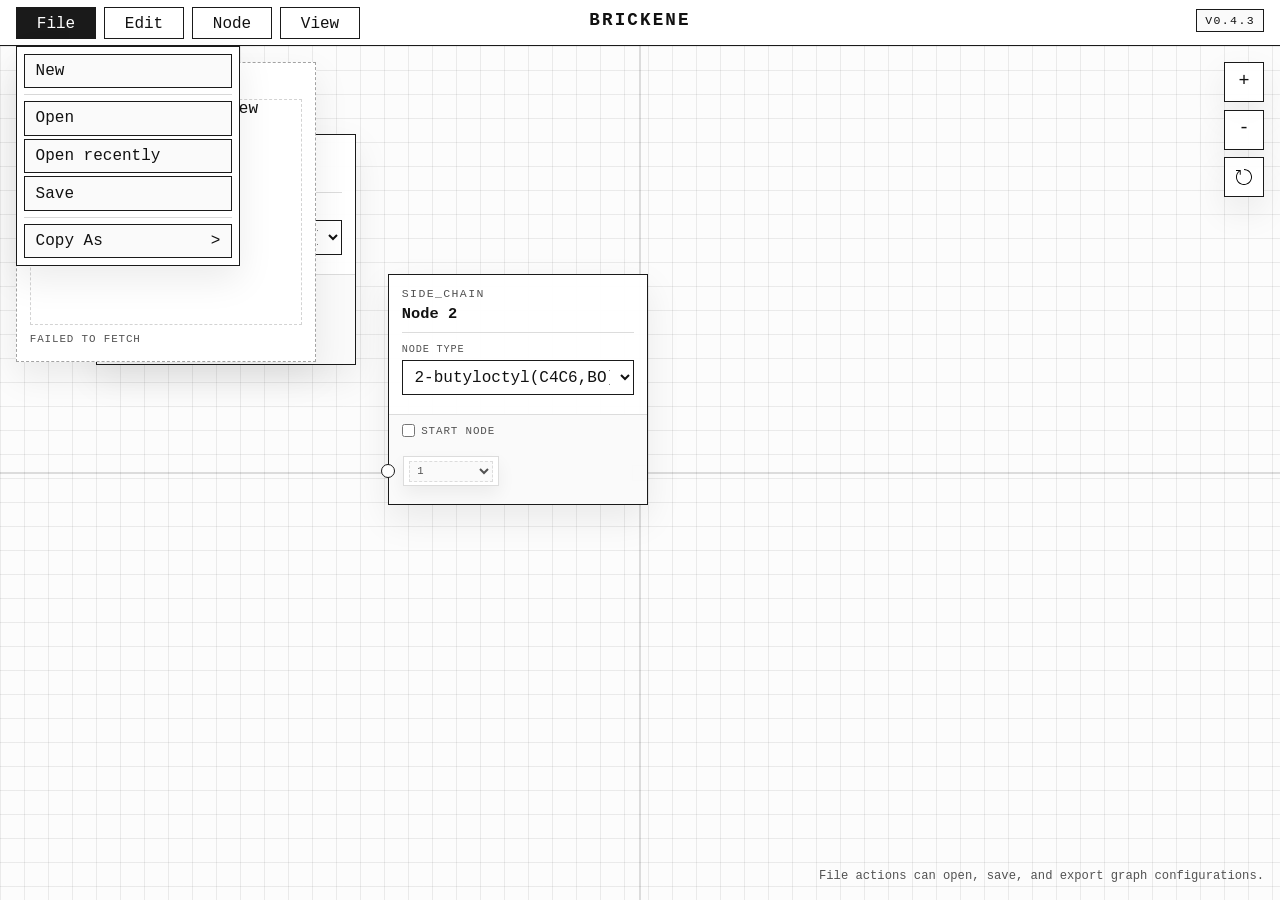
==== brickene/frontend/index.html @ b6db72d8 "feat: add more buttons in sub-menu; add a 'reset' button for zoom reset" ====
<!DOCTYPE html>
<html lang="en">
  <head>
    <meta charset="UTF-8" />
    <meta name="viewport" content="width=device-width, initial-scale=1.0" />
    <title>Brickene Frontend</title>
    <link rel="stylesheet" href="./styles.css" />
  </head>
  <body>
    <div class="app-shell">
      <header class="menu-region" aria-label="Application menu">
        <div class="menu-row">
          <div class="menu-actions-wrap">
            <nav class="menu-actions" aria-label="Primary navigation">
              <button type="button" class="menu-button is-active" data-menu="file">File</button>
              <button type="button" class="menu-button" data-menu="edit">Edit</button>
              <button type="button" class="menu-button" data-menu="node">Node</button>
              <button type="button" class="menu-button" data-menu="view">View</button>
            </nav>

            <div id="submenu-dropdown" class="submenu-dropdown" aria-label="Sub-menu placeholder">
              <div id="submenu-content" class="submenu-content" role="menu"></div>
            </div>
          </div>

          <div class="brand-block">
            <h1>BRICKENE</h1>
          </div>

          <div class="menu-meta">
            <p id="menu-version" class="menu-version">v0.4.3</p>
          </div>
        </div>
      </header>

      <main class="canvas-region" aria-label="Canvas workspace">
        <input id="graph-file-input" type="file" accept=".brickene,application/json" hidden />
        <div id="canvas-viewport" class="canvas-viewport">
          <div class="canvas-zoom-controls" aria-label="Canvas zoom controls">
            <button id="canvas-zoom-in" type="button" class="canvas-zoom-button" aria-label="Zoom in">+</button>
            <button id="canvas-zoom-out" type="button" class="canvas-zoom-button" aria-label="Zoom out">-</button>
            <button
              id="canvas-zoom-reset"
              type="button"
              class="canvas-zoom-button canvas-zoom-button-reset"
              aria-label="Reset zoom"
            >
              <img
                class="canvas-zoom-button-icon"
                src="./assets/images/reset.svg"
                alt=""
                aria-hidden="true"
              />
            </button>
          </div>
          <p id="menu-state-copy" class="menu-status-copy" aria-live="polite">
            Menu commands are scaffolded for future integration.
          </p>
          <div id="canvas-layer" class="canvas-layer" aria-label="Canvas layer">
            <div class="canvas-grid" aria-hidden="true"></div>
            <div class="canvas-plane" aria-hidden="true">
              <div class="canvas-origin-marker"></div>
              <div class="canvas-axis canvas-axis-horizontal"></div>
              <div class="canvas-axis canvas-axis-vertical"></div>
            </div>
          </div>

          <section id="component-layer" class="component-layer" aria-label="Component layer">
            <div id="component-world" class="component-world">
              <svg id="edge-layer" class="edge-layer" aria-hidden="true"></svg>
              <div id="node-container" class="node-container" aria-live="polite"></div>
            </div>
            <div id="selection-rect" class="selection-rect" aria-hidden="true"></div>
          </section>

          <section id="render-layer" class="render-layer" aria-label="Render layer">
            <div id="render-preview-window" class="render-preview-window">
              <p class="render-preview-label">Render preview</p>
              <div class="render-preview-frame" aria-hidden="true">
                <img id="render-preview-image" class="render-preview-image" alt="Rendered graph preview" hidden />
              </div>
              <p id="render-preview-meta" class="render-preview-meta">Awaiting preview refresh.</p>
            </div>
          </section>

          <div id="canvas-context-menu" class="canvas-context-menu" role="menu" aria-label="Canvas context menu">
            <div
              id="canvas-node-portal"
              class="context-menu-portal"
              data-portal-key="canvas-node-categories"
            >
              <button
                id="canvas-node-portal-trigger"
                type="button"
                class="context-menu-item context-menu-portal-trigger"
                aria-haspopup="true"
                aria-expanded="false"
              >
                Create new node
              </button>
              <div
                id="canvas-node-category-menu"
                class="context-portal-menu context-portal-menu-secondary"
                role="menu"
                aria-label="Node categories"
              ></div>
            </div>
            <button type="button" class="context-menu-item" data-action="center">Center canvas</button>
            <div class="menu-separator context-menu-separator" role="separator"></div>
            <button type="button" class="context-menu-item" data-action="close">Close menu</button>
          </div>

          <div id="node-context-menu" class="node-context-menu" role="menu" aria-label="Node context menu">
            <button type="button" class="context-menu-item node-context-item" data-action="delete">Delete node</button>
            <div class="menu-separator context-menu-separator" role="separator"></div>
            <button type="button" class="context-menu-item node-context-item" data-action="close">Close menu</button>
          </div>

          <div id="edge-context-menu" class="edge-context-menu" role="menu" aria-label="Edge context menu">
            <button type="button" class="context-menu-item edge-context-item" data-action="delete">Delete edge</button>
            <div class="menu-separator context-menu-separator" role="separator"></div>
            <button type="button" class="context-menu-item edge-context-item" data-action="close">Close menu</button>
          </div>

          <div id="port-command-panel" class="port-command-panel" hidden>
            <label class="port-command-label" for="port-command-input">Port command</label>
            <input
              id="port-command-input"
              class="port-command-input"
              type="text"
              placeholder="Search nodes by name or alias"
              autocomplete="off"
              spellcheck="false"
            />
            <div id="port-command-list" class="port-command-list" role="listbox" aria-label="Port command matches"></div>
          </div>
        </div>
      </main>
    </div>

    <script src="./scripts/state.js"></script>
    <script src="./scripts/brick-configs.js"></script>
    <script src="./scripts/menu.js"></script>
    <script src="./scripts/geometry.js"></script>
    <script src="./scripts/nodes.js"></script>
    <script src="./scripts/edges.js"></script>
    <script src="./scripts/persistence.js"></script>
    <script src="./scripts/render-layer.js"></script>
    <script src="./scripts/canvas.js"></script>
    <script src="./app.js"></script>
  </body>
</html>
---- brickene/frontend/styles.css ----
:root {
  --page-bg: #f5f5f5;
  --surface: #ffffff;
  --surface-muted: #fafafa;
  --border: #1a1a1a;
  --grid: rgba(26, 26, 26, 0.08);
  --text: #111111;
  --text-muted: #525252;
  --accent: #dcdcdc;
  --shadow: 0 14px 34px rgba(0, 0, 0, 0.08);
  --menu-button-height: 2rem;
  --menu-button-margin: 0.45rem;
  --menu-height: calc(var(--menu-button-height) + var(--menu-button-margin) * 2);
  --port-info-gap: 8px;
}

* {
  box-sizing: border-box;
}

html,
body {
  margin: 0;
  width: 100%;
  height: 100%;
  overflow: hidden;
}

body {
  min-width: 1200px;
  background: var(--page-bg);
  color: var(--text);
  font-family: Consolas, "Liberation Mono", Menlo, Monaco, monospace;
}

button,
input,
select,
textarea {
  font: inherit;
}

.app-shell {
  display: grid;
  grid-template-rows: var(--menu-height) minmax(0, 1fr);
  width: 100%;
  height: 100vh;
  overflow: hidden;
}

.menu-region {
  display: block;
  position: relative;
  z-index: 30;
  height: var(--menu-height);
  padding: var(--menu-button-margin) 1rem;
  border-bottom: 1px solid var(--border);
  background: var(--surface);
}

.menu-row {
  position: relative;
  min-height: var(--menu-button-height);
  min-width: 0;
}

.brand-block,
.menu-meta {
  min-width: 0;
}

.brand-label,
.submenu-label,
.overlay-label,
.state-badge {
  margin: 0;
  font-size: 0.72rem;
  letter-spacing: 0.12em;
  text-transform: uppercase;
  color: var(--text-muted);
}

.brand-block h1,
.canvas-overlay h2,
.stage-copy h2 {
  margin: 0;
  font-size: 1.1rem;
  font-weight: 700;
  letter-spacing: 0.12em;
}

.menu-actions {
  display: flex;
  align-items: center;
  justify-content: flex-start;
  gap: 0.5rem;
  flex-wrap: nowrap;
  min-width: 0;
}

.menu-actions-wrap {
  position: absolute;
  top: 0;
  left: 0;
  min-width: 0;
}

.brand-block {
  position: absolute;
  top: 0.2rem;
  left: 50%;
  transform: translateX(-50%);
  text-align: center;
}

.menu-button {
  border: 1px solid var(--border);
  background: var(--surface);
  color: var(--text);
  height: var(--menu-button-height);
  padding: 0.42rem 0.82rem;
  min-width: 5rem;
  cursor: pointer;
}

.menu-button:hover,
.menu-button:focus-visible,
.menu-button.is-active {
  background: var(--border);
  color: var(--surface);
  outline: none;
}

.menu-status-copy {
  margin: 0;
  position: absolute;
  right: 16px;
  bottom: 16px;
  z-index: 7;
  max-width: min(30rem, calc(100% - 7rem));
  text-align: right;
  color: var(--text-muted);
  white-space: normal;
  font-size: 0.76rem;
  line-height: 1.35;
  background: transparent;
  pointer-events: none;
}

.menu-meta {
  position: absolute;
  top: 0.1rem;
  right: 0;
}

.menu-version,
.state-badge {
  margin: 0;
  display: inline-block;
  padding: 0.25rem 0.5rem;
  border: 1px solid var(--border);
  color: var(--text);
  background: var(--surface-muted);
  font-size: 0.72rem;
  letter-spacing: 0.12em;
  text-transform: uppercase;
}

.submenu-dropdown {
  position: absolute;
  top: calc(100% + 0.4rem);
  left: 0;
  z-index: 31;
  display: none;
  width: 14rem;
  padding: 0.45rem;
  border: 1px solid var(--border);
  background: var(--surface);
  box-shadow: var(--shadow);
}

.submenu-content {
  display: grid;
  gap: 0.2rem;
}

.menu-separator {
  width: 100%;
  height: 1px;
  background: rgba(17, 17, 17, 0.16);
}

.submenu-separator {
  margin: 0.18rem 0;
}

.submenu-dropdown.is-open {
  display: block;
}

.submenu-pill {
  display: flex;
  align-items: center;
  justify-content: flex-start;
  min-height: 2rem;
  width: 100%;
  padding: 0.45rem 0.65rem;
  border: 1px solid var(--border);
  background: var(--surface-muted);
  color: var(--text);
  text-align: left;
  cursor: pointer;
}

.submenu-pill:hover,
.submenu-pill:focus-visible {
  background: var(--border);
  color: var(--surface);
  outline: none;
}

.submenu-portal {
  position: relative;
}

.submenu-portal-trigger {
  position: relative;
  padding-right: 1.7rem;
}

.submenu-portal-trigger::after {
  content: ">";
  position: absolute;
  top: 50%;
  right: 0.65rem;
  transform: translateY(-50%);
}

.submenu-tertiary-menu {
  position: absolute;
  top: 0;
  left: calc(100% - 1px);
  z-index: 6;
  display: none;
  width: 12rem;
  padding: 0.45rem;
  border: 1px solid var(--border);
  background: var(--surface);
  box-shadow: var(--shadow);
}

.submenu-portal:hover > .submenu-tertiary-menu,
.submenu-portal:focus-within > .submenu-tertiary-menu {
  display: block;
}

.submenu-tertiary-menu .submenu-content {
  margin-top: 0;
}

.canvas-region {
  position: relative;
  z-index: 0;
  overflow: hidden;
  background: var(--surface-muted);
}

.canvas-viewport {
  position: absolute;
  inset: 0;
  overflow: hidden;
  cursor: default;
}

.canvas-zoom-controls {
  position: absolute;
  top: 16px;
  right: 16px;
  z-index: 6;
  display: grid;
  gap: 0.45rem;
  pointer-events: auto;
}

.canvas-zoom-button {
  display: grid;
  place-items: center;
  width: 2.5rem;
  height: 2.5rem;
  border: 1px solid var(--border);
  background: rgba(255, 255, 255, 0.94);
  color: var(--text);
  font-size: 1.15rem;
  line-height: 1;
  cursor: pointer;
  box-shadow: var(--shadow);
}

.canvas-zoom-button-reset {
  padding: 0.45rem;
}

.canvas-zoom-button-icon {
  display: block;
  width: 1rem;
  height: 1rem;
  object-fit: contain;
}

.canvas-zoom-button-reset:hover .canvas-zoom-button-icon,
.canvas-zoom-button-reset:focus-visible .canvas-zoom-button-icon {
  filter: brightness(0) invert(1);
}

.canvas-zoom-button:hover,
.canvas-zoom-button:focus-visible {
  background: var(--border);
  color: var(--surface);
  outline: none;
}

.canvas-viewport.is-pan-ready {
  cursor: grab;
}

.canvas-viewport.is-dragging {
  cursor: grabbing;
}

.canvas-viewport.is-interacting,
.canvas-viewport.is-interacting * {
  -webkit-user-select: none;
  user-select: none;
}

.canvas-layer,
.component-layer,
.component-world,
.node-container,
.render-layer,
.canvas-context-menu,
.node-context-menu,
.canvas-grid,
.canvas-plane {
  position: absolute;
}

.canvas-layer,
.component-layer {
  inset: 0;
}

.canvas-layer {
  overflow: hidden;
  background: rgba(255, 255, 255, 0.58);
  --canvas-offset-x: 0px;
  --canvas-offset-y: 0px;
}

.canvas-grid {
  inset: 0;
  background-image:
    linear-gradient(var(--grid) 1px, transparent 1px),
    linear-gradient(90deg, var(--grid) 1px, transparent 1px);
  background-size: 32px 32px;
  background-position: 0 0;
}

.canvas-plane {
  inset: 0;
}

.canvas-origin-marker {
  position: absolute;
  top: calc(50% + var(--canvas-offset-y) - 8px);
  left: calc(50% + var(--canvas-offset-x) - 8px);
  width: 16px;
  height: 16px;
  border: 1px solid var(--border);
  background: var(--surface);
}

.canvas-axis {
  position: absolute;
  background: rgba(26, 26, 26, 0.14);
}

.canvas-axis-horizontal {
  top: calc(50% + var(--canvas-offset-y) - 1px);
  left: 0;
  right: 0;
  height: 2px;
}

.canvas-axis-vertical {
  top: 0;
  bottom: 0;
  left: calc(50% + var(--canvas-offset-x) - 1px);
  width: 2px;
}

.component-layer {
  z-index: 1;
  background: transparent;
  pointer-events: auto;
}

.render-layer {
  inset: 0;
  z-index: 5;
  background: transparent;
  pointer-events: none;
}

.render-preview-window {
  position: absolute;
  top: 16px;
  left: 16px;
  width: min(300px, calc(100vw - 32px));
  height: min(300px, calc(100vh - var(--menu-height) - 32px));
  padding: 0.8rem;
  border: 1px dashed rgba(17, 17, 17, 0.38);
  background: var(--surface);
  box-shadow: var(--shadow);
}

.render-preview-label,
.render-preview-meta {
  margin: 0;
  color: var(--text-muted);
  font-size: 0.68rem;
  letter-spacing: 0.08em;
  text-transform: uppercase;
}

.render-preview-frame {
  display: flex;
  align-items: center;
  justify-content: center;
  width: 100%;
  height: calc(100% - 2.9rem);
  margin-top: 0.7rem;
  margin-bottom: 0.5rem;
  border: 1px dashed rgba(17, 17, 17, 0.18);
  background: #ffffff;
  overflow: hidden;
}

.render-preview-image {
  display: block;
  width: 100%;
  height: 100%;
  object-fit: contain;
}

.component-world,
.edge-layer,
.node-container {
  inset: 0;
}

.component-world {
  transform-origin: 0 0;
}

.edge-layer {
  position: absolute;
  overflow: visible;
  pointer-events: none;
}

.edge-group {
  pointer-events: none;
}

.edge-line-outline,
.edge-line,
.edge-line-draft {
  fill: none;
  vector-effect: non-scaling-stroke;
}

.edge-line-outline {
  stroke: rgba(17, 17, 17, 0);
  stroke-width: 6;
  pointer-events: stroke;
}

.edge-line {
  stroke: var(--border);
  stroke-width: 2;
}

.edge-line.is-selected {
  stroke-width: 3;
}

.edge-line-draft {
  stroke: var(--border);
  stroke-width: 2;
  stroke-dasharray: 6 4;
  opacity: 0.72;
}

.selection-rect {
  position: absolute;
  z-index: 3;
  display: none;
  border: 1px dashed var(--border);
  background: rgba(17, 17, 17, 0.08);
  pointer-events: none;
}

.selection-rect.is-visible {
  display: block;
}

.node-component {
  position: absolute;
  width: 260px;
  min-height: 0;
  padding: 0;
  border: 1px solid var(--border);
  background: rgba(255, 255, 255, 0.96);
  box-shadow: var(--shadow);
  cursor: move;
  user-select: none;
  overflow: visible;
}

.node-component,
.node-component * {
  -webkit-user-select: none;
  user-select: none;
}

.node-component.is-selected {
  outline: 2px solid var(--border);
  outline-offset: 2px;
}

.node-component.is-dragging {
  box-shadow: 0 18px 38px rgba(0, 0, 0, 0.14);
}

.node-header,
.node-body {
  display: grid;
  gap: 0.35rem;
}

.node-content {
  display: grid;
  grid-template-rows: auto auto;
}

.node-info-area,
.node-port-area {
  padding-left: 0.8rem;
  padding-right: 0.8rem;
}

.node-info-area {
  padding-top: 0.7rem;
  padding-bottom: 0.55rem;
}

.node-port-area {
  position: relative;
  padding-top: 0.55rem;
  padding-bottom: 0.8rem;
  border-top: 1px solid var(--accent);
  background: rgba(250, 250, 250, 0.88);
}

.node-start-option {
  display: inline-flex;
  align-items: center;
  gap: 0.4rem;
  color: var(--text-muted);
  font-size: 0.68rem;
  letter-spacing: 0.08em;
  text-transform: uppercase;
}

.node-start-option input {
  margin: 0;
}

.node-port-area-content {
  display: grid;
  grid-template-columns: minmax(0, 1fr) minmax(0, 1fr);
  gap: 0.6rem;
  align-items: start;
  margin-top: 0.55rem;
}

.node-port-area-content.is-start-node {
  grid-template-columns: minmax(0, 1fr);
}

.node-port-column {
  display: grid;
  gap: 0.45rem;
}

.node-port-column-left {
  align-content: start;
}

.node-port-column-right {
  align-content: start;
  gap: 0.28rem;
}

.node-port-entry {
  display: flex;
  width: 100%;
  min-height: 40px;
  align-items: center;
}

.node-port-entry-left {
  justify-content: flex-start;
  gap: var(--port-info-gap);
}

.node-port-entry-right {
  justify-content: flex-end;
  gap: var(--port-info-gap);
}

.node-header {
  padding-bottom: 0.55rem;
  border-bottom: 1px solid var(--accent);
}

.node-title,
.node-subtitle,
.node-description,
.node-port-name {
  margin: 0;
}

.node-title {
  font-size: 0.96rem;
  font-weight: 700;
}

.node-subtitle,
.node-description,
.node-port-name {
  color: var(--text-muted);
  font-size: 0.78rem;
  line-height: 1.45;
}

.node-body {
  padding: 0.65rem 0;
}

.node-type-field {
  display: grid;
  gap: 0.28rem;
}

.node-inline-config-field {
  display: grid;
  gap: 0.28rem;
}

.node-type-label,
.node-structure-preview-label {
  margin: 0;
  color: var(--text-muted);
  font-size: 0.64rem;
  letter-spacing: 0.08em;
  text-transform: uppercase;
}

.node-type-select {
  width: 100%;
  min-width: 0;
  padding: 0.42rem 0.48rem;
  border: 1px solid var(--border);
  background: var(--surface);
  color: var(--text);
  cursor: pointer;
}

.node-type-select:focus-visible {
  outline: 2px solid var(--border);
  outline-offset: 2px;
}

.node-control,
.node-control * {
  -webkit-user-select: text;
  user-select: text;
}

.node-inline-config-input {
  width: 100%;
  min-width: 0;
  min-height: 7rem;
  padding: 0.48rem;
  border: 1px solid var(--border);
  background: var(--surface);
  color: var(--text);
  resize: vertical;
}

.node-inline-config-input:focus-visible {
  outline: 2px solid var(--border);
  outline-offset: 2px;
}

.node-inline-config-feedback {
  margin: 0;
  color: var(--text-muted);
  font-size: 0.68rem;
  line-height: 1.4;
}

.node-inline-config-feedback.is-error {
  color: #7a1010;
}

.node-structure-preview {
  position: relative;
  display: flex;
  align-items: center;
  justify-content: center;
  min-height: 96px;
  padding: 0.35rem;
  border: 1px dashed var(--accent);
  background: rgba(255, 255, 255, 0.92);
  overflow: hidden;
}

.node-structure-image {
  display: block;
  width: 100%;
  max-height: 104px;
  object-fit: contain;
}

.node-structure-mask {
  position: absolute;
  inset: 0;
  background: transparent;
}

.node-structure-empty {
  margin: 0;
  color: var(--text-muted);
  font-size: 0.68rem;
  letter-spacing: 0.08em;
  text-transform: uppercase;
}

.node-port {
  position: relative;
  top: auto;
  width: 14px;
  height: 14px;
  padding: 0;
  border: 1px solid var(--border);
  border-radius: 999px;
  background: var(--surface);
  cursor: crosshair;
  transform: none;
}

.node-port.is-hover-target {
  outline: 2px solid var(--border);
  outline-offset: 2px;
}

.node-port-left {
  margin-left: calc(-0.8rem - 8px);
}

.node-port-right {
  margin-right: calc(-0.8rem - 8px);
  order: 2;
}

.node-port-info {
  position: relative;
  display: grid;
  gap: 0.15rem;
  width: 96px;
  padding: 0.2rem 0.3rem;
  border: 1px solid var(--accent);
  background: rgba(255, 255, 255, 0.96);
  box-shadow: 0 8px 18px rgba(0, 0, 0, 0.06);
}

.node-port-info-left {
  margin-left: 0;
}

.node-port-info-right {
  order: 1;
  margin-right: 0;
}

.node-port-name {
  margin-top: 0;
  padding: 0.18rem 0.22rem;
  border: 1px dashed var(--accent);
  background: var(--surface-muted);
  font-size: 0.66rem;
  line-height: 1.05;
  white-space: nowrap;
  overflow: hidden;
  text-overflow: ellipsis;
}

.node-port-select {
  width: 100%;
  min-width: 0;
  padding: 0.16rem 0.22rem;
  border: 1px dashed var(--accent);
  background: var(--surface-muted);
  color: var(--text-muted);
  font-size: 0.66rem;
  line-height: 1.05;
}

.node-port-select:focus-visible {
  outline: 2px solid var(--border);
  outline-offset: 1px;
}

.canvas-context-menu,
.node-context-menu,
.edge-context-menu {
  position: absolute;
  z-index: 4;
  display: none;
  width: max-content;
  max-width: calc(100% - 1rem);
  padding: 0.35rem;
  border: 1px solid var(--border);
  background: var(--surface);
  box-shadow: var(--shadow);
}

.canvas-context-menu {
  min-width: 12rem;
  overflow: visible;
}

.node-context-menu,
.edge-context-menu {
  min-width: 9rem;
}

.canvas-context-menu.is-open,
.node-context-menu.is-open,
.edge-context-menu.is-open {
  display: block;
}

.context-menu-item {
  display: block;
  width: 100%;
  padding: 0.45rem 0.65rem;
  border: 0;
  background: transparent;
  color: var(--text);
  text-align: left;
  cursor: pointer;
}

.context-menu-item:hover,
.context-menu-item:focus-visible {
  background: var(--border);
  color: var(--surface);
  outline: none;
}

.context-menu-portal {
  position: relative;
}

.context-menu-portal-trigger {
  position: relative;
  padding-right: 1.8rem;
}

.context-menu-portal-trigger::after {
  content: ">";
  position: absolute;
  top: 50%;
  right: 0.65rem;
  transform: translateY(-50%);
}

.context-menu-portal.is-open > .context-menu-portal-trigger {
  background: var(--border);
  color: var(--surface);
}

.context-portal-menu {
  position: absolute;
  top: 0;
  left: calc(100% - 1px);
  z-index: 1;
  display: none;
  min-width: 11rem;
  padding: 0.35rem;
  border: 1px solid var(--border);
  background: var(--surface);
  box-shadow: var(--shadow);
}

.context-menu-portal.is-open > .context-portal-menu {
  display: block;
}

.context-portal-menu-secondary {
  width: min(16rem, calc(100vw - 2rem));
  min-width: 15rem;
  max-height: min(18rem, calc(100vh - 5rem));
  padding: 0;
  overflow: hidden;
}

.context-menu-portal.is-open > .context-portal-menu-secondary {
  display: flex;
  flex-direction: column;
}

.context-portal-menu-tertiary {
  min-width: 16rem;
  max-height: min(24rem, calc(100vh - 5rem));
  padding: 0;
  overflow: hidden;
}

.context-menu-portal.is-open > .context-portal-menu-tertiary {
  display: flex;
  flex-direction: column;
}

.context-portal-query {
  flex: 0 0 auto;
  padding: 0.45rem;
  border-bottom: 1px solid var(--grid);
  background: var(--surface);
}

.context-portal-query-label {
  display: grid;
  gap: 0.35rem;
  color: var(--text-muted);
  font-size: 0.68rem;
  letter-spacing: 0.08em;
  text-transform: uppercase;
}

.context-portal-query-input {
  width: 100%;
  padding: 0.4rem 0.5rem;
  border: 1px solid var(--border);
  background: var(--surface-muted);
  color: var(--text);
  font: inherit;
}

.context-portal-query-input:focus-visible {
  outline: 2px solid var(--border);
  outline-offset: 1px;
}

.context-portal-menu-list {
  flex: 1 1 auto;
  min-height: 3rem;
  max-height: min(14rem, calc(100vh - 8rem));
  padding: 0.25rem;
  overflow-y: auto;
}

.context-portal-entry {
  padding-right: 0.65rem;
}

.context-menu-empty-state {
  margin: 0;
  padding: 0.7rem;
  color: var(--text-muted);
  font-size: 0.75rem;
  line-height: 1.4;
}

.context-menu-separator {
  margin: 0.2rem 0;
}

.port-command-panel {
  position: absolute;
  z-index: 6;
  width: 20rem;
  max-width: calc(100% - 1rem);
  padding: 0.6rem;
  border: 1px solid var(--border);
  background: var(--surface);
  box-shadow: var(--shadow);
}

.port-command-label {
  display: block;
  margin-bottom: 0.35rem;
  color: var(--text-muted);
  font-size: 0.68rem;
  letter-spacing: 0.08em;
  text-transform: uppercase;
}

.port-command-input {
  width: 100%;
  padding: 0.48rem 0.56rem;
  border: 1px solid var(--border);
  background: var(--surface-muted);
  color: var(--text);
  font: inherit;
}

.port-command-input:focus-visible {
  outline: 2px solid var(--border);
  outline-offset: 1px;
}

.port-command-list {
  display: grid;
  gap: 0.25rem;
  margin-top: 0.5rem;
  max-height: 15rem;
  overflow-y: auto;
}

.port-command-option {
  display: grid;
  gap: 0.16rem;
  width: 100%;
  padding: 0.38rem 0.45rem;
  border: 0;
  background: transparent;
  color: var(--text);
  text-align: left;
  cursor: pointer;
}

.port-command-option.is-selected,
.port-command-option:hover,
.port-command-option:focus-visible {
  background: var(--border);
  color: var(--surface);
  outline: none;
}

.port-command-option-title {
  font-size: 0.8rem;
}

.port-command-option-meta {
  font-size: 0.68rem;
  opacity: 0.78;
}

.canvas-viewport.is-edge-dragging,
.canvas-viewport.is-edge-dragging * {
  -webkit-user-select: none;
  user-select: none;
}
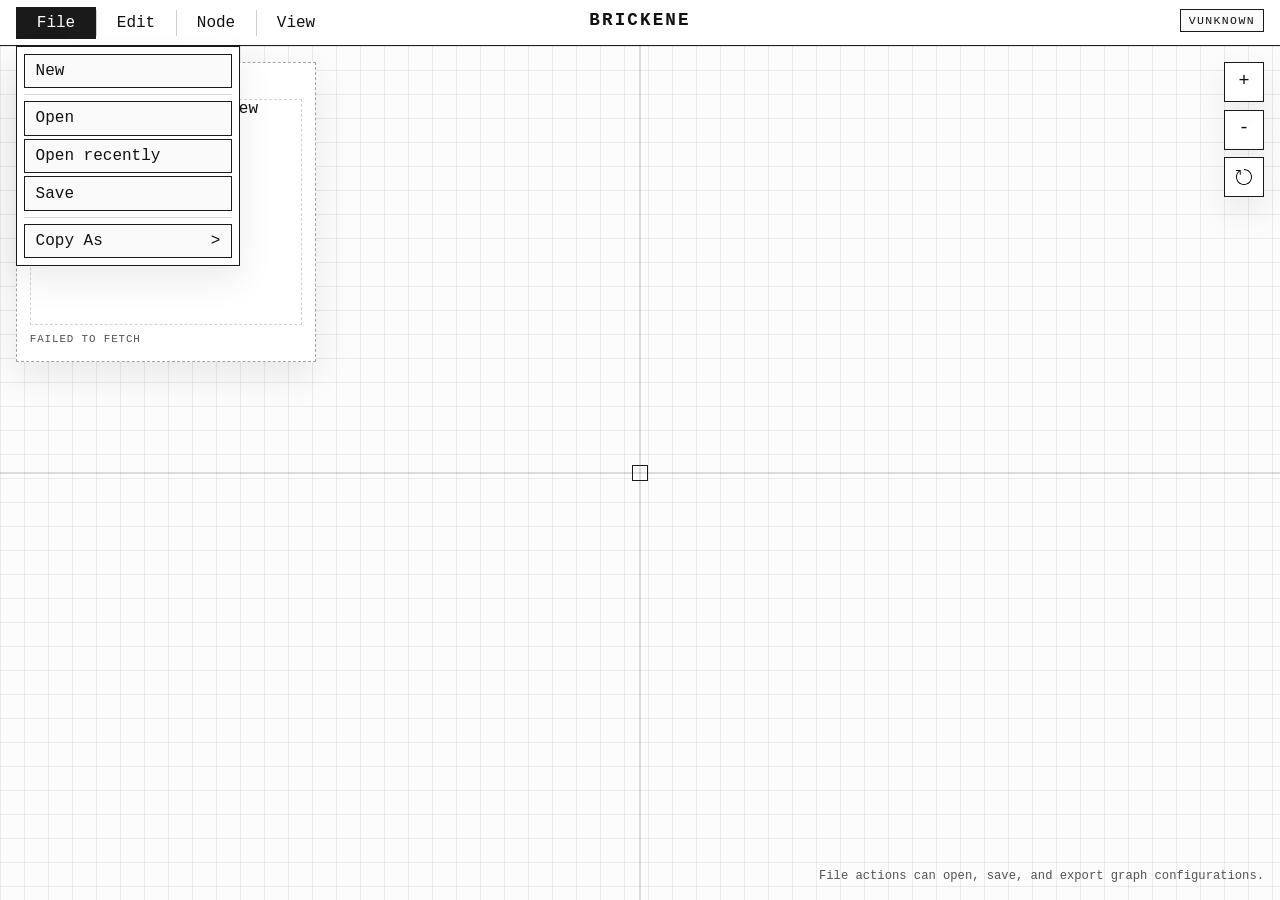
==== commit e122fcfe: "feat: add resizing parameter on every html page" ====
--- a/brickene/frontend/index.html
+++ b/brickene/frontend/index.html
@@ -148,5 +148,28 @@
     <script src="./scripts/render-layer.js"></script>
     <script src="./scripts/canvas.js"></script>
     <script src="./app.js"></script>
+
+    <!--
+      SCALE PARAMETER
+      Append ?scale=<ratio> to the page URL to resize all UI components
+      proportionally.  Example: index.html?scale=0.5
+
+      The same parameter is forwarded from iframe-example-small.html so the
+      editor can be embedded at a reduced size inside a narrower host frame.
+    -->
+    <script>
+      (function applyScaleParam() {
+        const raw = new URLSearchParams(location.search).get("scale");
+        const scale = parseFloat(raw);
+        if (!raw || isNaN(scale) || scale <= 0 || scale === 1) return;
+
+        const body = document.body;
+        body.style.transformOrigin = "top left";
+        body.style.transform = `scale(${scale})`;
+        body.style.width = `${100 / scale}%`;
+        body.style.height = `${100 / scale}vh`;
+        body.style.overflow = "hidden";
+      })();
+    </script>
   </body>
 </html>
--- a/brickene/frontend/styles.css
+++ b/brickene/frontend/styles.css
@@ -60,6 +60,7 @@
 
 .menu-row {
   position: relative;
+  height: 100%;
   min-height: var(--menu-button-height);
   min-width: 0;
 }
@@ -93,7 +94,8 @@
   display: flex;
   align-items: center;
   justify-content: flex-start;
-  gap: 0.5rem;
+  gap: 0;
+  height: 100%;
   flex-wrap: nowrap;
   min-width: 0;
 }
@@ -101,7 +103,9 @@
 .menu-actions-wrap {
   position: absolute;
   top: 0;
+  bottom: 0;
   left: 0;
+  height: 100%;
   min-width: 0;
 }
 
@@ -114,13 +118,24 @@
 }
 
 .menu-button {
-  border: 1px solid var(--border);
-  background: var(--surface);
-  color: var(--text);
-  height: var(--menu-button-height);
-  padding: 0.42rem 0.82rem;
+  position: relative;
+  border: 0;
+  background: transparent;
+  color: var(--text);
+  height: 100%;
+  padding: 0 0.95rem;
   min-width: 5rem;
   cursor: pointer;
+}
+
+.menu-button:not(:first-child)::before {
+  content: "";
+  position: absolute;
+  top: 10%;
+  bottom: 10%;
+  left: 0;
+  width: 1px;
+  background: rgba(17, 17, 17, 0.2);
 }
 
 .menu-button:hover,
@@ -484,14 +499,17 @@
   stroke: rgba(17, 17, 17, 0);
   stroke-width: 6;
   pointer-events: stroke;
+  cursor: pointer;
 }
 
 .edge-line {
   stroke: var(--border);
   stroke-width: 2;
+  cursor: pointer;
 }
 
 .edge-line.is-selected {
+  stroke: #bf2b2b;
   stroke-width: 3;
 }
 
@@ -517,13 +535,14 @@
 
 .node-component {
   position: absolute;
-  width: 260px;
+  width: var(--node-surface-width, 340px);
+  min-width: 12rem;
   min-height: 0;
   padding: 0;
-  border: 1px solid var(--border);
-  background: rgba(255, 255, 255, 0.96);
-  box-shadow: var(--shadow);
-  cursor: move;
+  border: 0;
+  background: transparent;
+  box-shadow: none;
+  cursor: default;
   user-select: none;
   overflow: visible;
 }
@@ -534,143 +553,130 @@
   user-select: none;
 }
 
-.node-component.is-selected {
+.node-component.is-selected,
+.node-component.is-dragging {
+  box-shadow: none;
+}
+
+.node-selection-surface {
+  position: relative;
+  margin: 0 auto;
+  overflow: visible;
+  cursor: move;
+}
+
+.node-selection-surface.is-selected {
   outline: 2px solid var(--border);
   outline-offset: 2px;
 }
 
-.node-component.is-dragging {
-  box-shadow: 0 18px 38px rgba(0, 0, 0, 0.14);
-}
-
-.node-header,
-.node-body {
-  display: grid;
-  gap: 0.35rem;
-}
-
-.node-content {
-  display: grid;
-  grid-template-rows: auto auto;
-}
-
-.node-info-area,
-.node-port-area {
-  padding-left: 0.8rem;
-  padding-right: 0.8rem;
-}
-
-.node-info-area {
-  padding-top: 0.7rem;
-  padding-bottom: 0.55rem;
-}
-
-.node-port-area {
-  position: relative;
-  padding-top: 0.55rem;
-  padding-bottom: 0.8rem;
-  border-top: 1px solid var(--accent);
-  background: rgba(250, 250, 250, 0.88);
-}
-
-.node-start-option {
-  display: inline-flex;
+.node-selection-surface.is-dragging {
+  filter: drop-shadow(0 18px 38px rgba(0, 0, 0, 0.18));
+}
+
+.node-image-frame {
+  position: absolute;
+  inset: 0;
+  box-sizing: border-box;
+  display: flex;
   align-items: center;
-  gap: 0.4rem;
+  justify-content: center;
+  padding: 9px;
+  border: 1px solid var(--border);
+  background: rgba(255, 255, 255, 0.98);
+  box-shadow: var(--shadow);
+}
+
+.node-image,
+.node-image-empty {
+  display: block;
+  width: 100%;
+  height: 100%;
+}
+
+.node-image {
+  object-fit: contain;
+}
+
+.node-tool-illustration {
+  display: block;
+  width: 100%;
+  height: 100%;
+  color: var(--text);
+}
+
+.node-tool-illustration-duplicator path {
+  fill: none;
+  stroke: currentColor;
+  stroke-width: 10;
+  stroke-linecap: round;
+  stroke-linejoin: round;
+}
+
+.node-tool-illustration-period {
+  display: grid;
+  place-items: center;
+  gap: 0.45rem;
+  border: 1px dashed var(--border);
+  background: linear-gradient(180deg, rgba(255, 255, 255, 0.98), rgba(245, 245, 245, 0.94));
+  text-transform: uppercase;
+  letter-spacing: 0.08em;
+}
+
+.node-tool-period-token {
+  font-size: 1rem;
+  font-weight: 700;
+}
+
+.node-tool-period-name {
+  font-size: 0.68rem;
   color: var(--text-muted);
-  font-size: 0.68rem;
+}
+
+.node-image-empty {
+  display: grid;
+  place-items: center;
+  color: var(--text-muted);
+  font-size: 0.72rem;
   letter-spacing: 0.08em;
   text-transform: uppercase;
-}
-
-.node-start-option input {
-  margin: 0;
-}
-
-.node-port-area-content {
-  display: grid;
-  grid-template-columns: minmax(0, 1fr) minmax(0, 1fr);
-  gap: 0.6rem;
-  align-items: start;
-  margin-top: 0.55rem;
-}
-
-.node-port-area-content.is-start-node {
-  grid-template-columns: minmax(0, 1fr);
-}
-
-.node-port-column {
-  display: grid;
-  gap: 0.45rem;
-}
-
-.node-port-column-left {
-  align-content: start;
-}
-
-.node-port-column-right {
-  align-content: start;
+  border: 1px dashed var(--accent);
+  background: rgba(255, 255, 255, 0.92);
+}
+
+.node-port-bond-layer,
+.node-port-site-layer {
+  position: absolute;
+  inset: 0;
+}
+
+.node-port-bond-layer {
+  overflow: visible;
+  pointer-events: none;
+}
+
+.node-port-bond {
+  stroke: rgba(0, 0, 0, 0.6);
+  stroke-width: 2;
+  fill: none;
+  vector-effect: non-scaling-stroke;
+}
+
+.node-port-site-layer {
+  pointer-events: none;
+}
+
+.node-type-field {
+  display: grid;
   gap: 0.28rem;
 }
 
-.node-port-entry {
-  display: flex;
-  width: 100%;
-  min-height: 40px;
-  align-items: center;
-}
-
-.node-port-entry-left {
-  justify-content: flex-start;
-  gap: var(--port-info-gap);
-}
-
-.node-port-entry-right {
-  justify-content: flex-end;
-  gap: var(--port-info-gap);
-}
-
-.node-header {
-  padding-bottom: 0.55rem;
-  border-bottom: 1px solid var(--accent);
-}
-
-.node-title,
-.node-subtitle,
-.node-description,
-.node-port-name {
-  margin: 0;
-}
-
-.node-title {
-  font-size: 0.96rem;
-  font-weight: 700;
-}
-
-.node-subtitle,
-.node-description,
-.node-port-name {
-  color: var(--text-muted);
-  font-size: 0.78rem;
-  line-height: 1.45;
-}
-
-.node-body {
-  padding: 0.65rem 0;
-}
-
-.node-type-field {
+.node-inline-config-field {
   display: grid;
   gap: 0.28rem;
 }
 
-.node-inline-config-field {
-  display: grid;
-  gap: 0.28rem;
-}
-
-.node-type-label,
-.node-structure-preview-label {
+.node-type-label {
   margin: 0;
   color: var(--text-muted);
   font-size: 0.64rem;
@@ -693,10 +699,64 @@
   outline-offset: 2px;
 }
 
+.node-period-number-input {
+  width: 100%;
+  min-width: 0;
+  padding: 0.42rem 0.48rem;
+  border: 1px solid var(--border);
+  background: var(--surface);
+  color: var(--text);
+}
+
+.node-period-number-input:focus-visible {
+  outline: 2px solid var(--border);
+  outline-offset: 2px;
+}
+
 .node-control,
 .node-control * {
   -webkit-user-select: text;
   user-select: text;
+}
+
+.node-editor-panel {
+  display: grid;
+  gap: 0.5rem;
+  width: 100%;
+  margin-top: 0.65rem;
+  padding: 0.6rem;
+  border: 1px solid var(--accent);
+  background: rgba(255, 255, 255, 0.96);
+  box-shadow: 0 8px 18px rgba(0, 0, 0, 0.06);
+}
+
+.node-editor-row {
+  display: flex;
+  align-items: end;
+  gap: 0.6rem;
+}
+
+.node-type-field-compact {
+  flex: 1 1 auto;
+}
+
+.node-port-assignment-strip {
+  display: flex;
+  flex-wrap: wrap;
+  gap: 0.35rem;
+}
+
+.node-port-chip {
+  display: grid;
+  gap: 0.22rem;
+  min-width: 0;
+}
+
+.node-port-chip-label {
+  color: var(--text-muted);
+  font-size: 0.62rem;
+  letter-spacing: 0.08em;
+  text-transform: uppercase;
 }
 
 .node-inline-config-input {
@@ -726,50 +786,20 @@
   color: #7a1010;
 }
 
-.node-structure-preview {
-  position: relative;
-  display: flex;
-  align-items: center;
-  justify-content: center;
-  min-height: 96px;
-  padding: 0.35rem;
-  border: 1px dashed var(--accent);
-  background: rgba(255, 255, 255, 0.92);
-  overflow: hidden;
-}
-
-.node-structure-image {
-  display: block;
-  width: 100%;
-  max-height: 104px;
-  object-fit: contain;
-}
-
-.node-structure-mask {
-  position: absolute;
-  inset: 0;
-  background: transparent;
-}
-
-.node-structure-empty {
+.node-port {
+  position: absolute;
+  top: 0;
+  width: 12px;
+  height: 12px;
+  padding: 0;
   margin: 0;
-  color: var(--text-muted);
-  font-size: 0.68rem;
-  letter-spacing: 0.08em;
-  text-transform: uppercase;
-}
-
-.node-port {
-  position: relative;
-  top: auto;
-  width: 14px;
-  height: 14px;
-  padding: 0;
-  border: 1px solid var(--border);
+  border: 1px solid rgba(17, 17, 17, 0.38);
   border-radius: 999px;
-  background: var(--surface);
+  background: #808080;
   cursor: crosshair;
-  transform: none;
+  transform: translate(-50%, -50%);
+  pointer-events: auto;
+  z-index: 2;
 }
 
 .node-port.is-hover-target {
@@ -777,49 +807,52 @@
   outline-offset: 2px;
 }
 
+.node-port.is-edge-selected {
+  background: #bf2b2b;
+  border-color: #7a1010;
+  box-shadow: 0 0 0 2px rgba(191, 43, 43, 0.18);
+}
+
 .node-port-left {
-  margin-left: calc(-0.8rem - 8px);
+  background: #bf2b2b;
 }
 
 .node-port-right {
-  margin-right: calc(-0.8rem - 8px);
-  order: 2;
-}
-
-.node-port-info {
-  position: relative;
-  display: grid;
-  gap: 0.15rem;
-  width: 96px;
-  padding: 0.2rem 0.3rem;
-  border: 1px solid var(--accent);
-  background: rgba(255, 255, 255, 0.96);
-  box-shadow: 0 8px 18px rgba(0, 0, 0, 0.06);
-}
-
-.node-port-info-left {
-  margin-left: 0;
-}
-
-.node-port-info-right {
-  order: 1;
-  margin-right: 0;
-}
-
-.node-port-name {
-  margin-top: 0;
-  padding: 0.18rem 0.22rem;
-  border: 1px dashed var(--accent);
-  background: var(--surface-muted);
-  font-size: 0.66rem;
-  line-height: 1.05;
+  background: #808080;
+}
+
+.node-port-neutral {
+  background: #808080;
+}
+
+.node-port-label {
+  position: absolute;
+  top: 0;
+  margin: 0;
+  color: var(--text);
+  font-size: 0.68rem;
+  font-weight: 700;
+  line-height: 1;
   white-space: nowrap;
-  overflow: hidden;
-  text-overflow: ellipsis;
+  pointer-events: none;
+}
+
+.node-port-label.is-edge-selected {
+  color: #7a1010;
+}
+
+.node-port-label-left {
+  transform: translate(calc(-100% - 8px), -50%);
+  text-align: right;
+}
+
+.node-port-label-right {
+  transform: translate(8px, -50%);
+  text-align: left;
 }
 
 .node-port-select {
-  width: 100%;
+  width: auto;
   min-width: 0;
   padding: 0.16rem 0.22rem;
   border: 1px dashed var(--accent);
